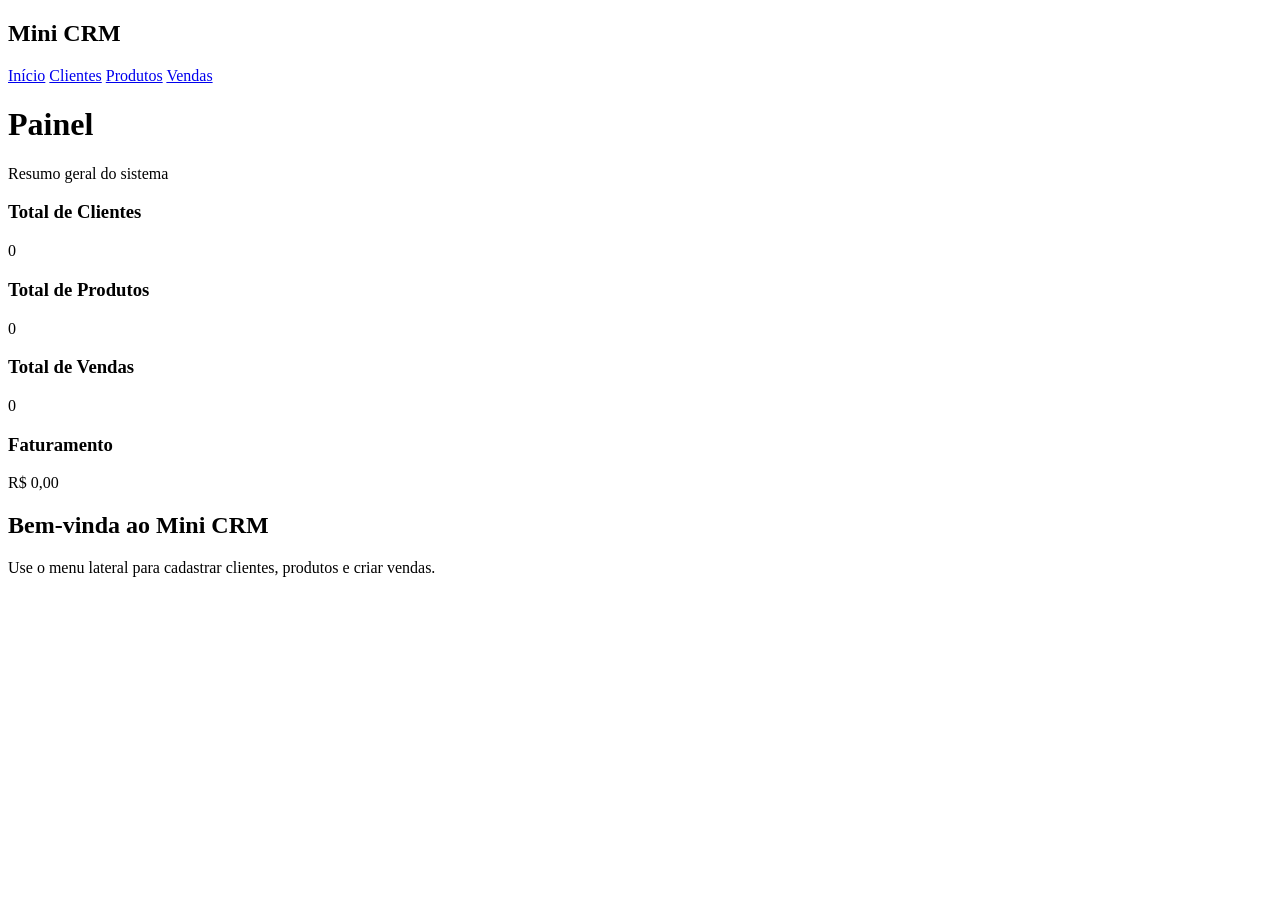
==== index.html @ 26406b60 "feat:Criação da primeira versão da index.html" ====
<!DOCTYPE html>
<html lang="pt-BR">
<head>
  <meta charset="UTF-8" />
  <meta name="viewport" content="width=device-width, initial-scale=1.0" />
  <title>Mini CRM</title>
  <link rel="stylesheet" href="style.css" />
</head>
<body>
  <div class="layout">
    <aside class="sidebar">
      <h2>Mini CRM</h2>
      <nav>
        <a href="index.html" class="active">Início</a>
        <a href="clientes.html">Clientes</a>
        <a href="produtos.html">Produtos</a>
        <a href="vendas.html">Vendas</a>
      </nav>
    </aside>

    <main class="content">
      <header class="page-header">
        <h1>Painel</h1>
        <p>Resumo geral do sistema</p>
      </header>

      <section class="cards-grid">
        <div class="card resumo">
          <h3>Total de Clientes</h3>
          <p id="totalClientes">0</p>
        </div>

        <div class="card resumo">
          <h3>Total de Produtos</h3>
          <p id="totalProdutos">0</p>
        </div>

        <div class="card resumo">
          <h3>Total de Vendas</h3>
          <p id="totalVendas">0</p>
        </div>

        <div class="card resumo">
          <h3>Faturamento</h3>
          <p id="faturamentoTotal">R$ 0,00</p>
        </div>
      </section>

      <section class="card">
        <h2>Bem-vinda ao Mini CRM</h2>
        <p>
          Use o menu lateral para cadastrar clientes, produtos e criar vendas.
        </p>
      </section>
    </main>
  </div>

  <script src="app.js"></script>
  <script>
    atualizarDashboard();
  </script>
</body>
</html>
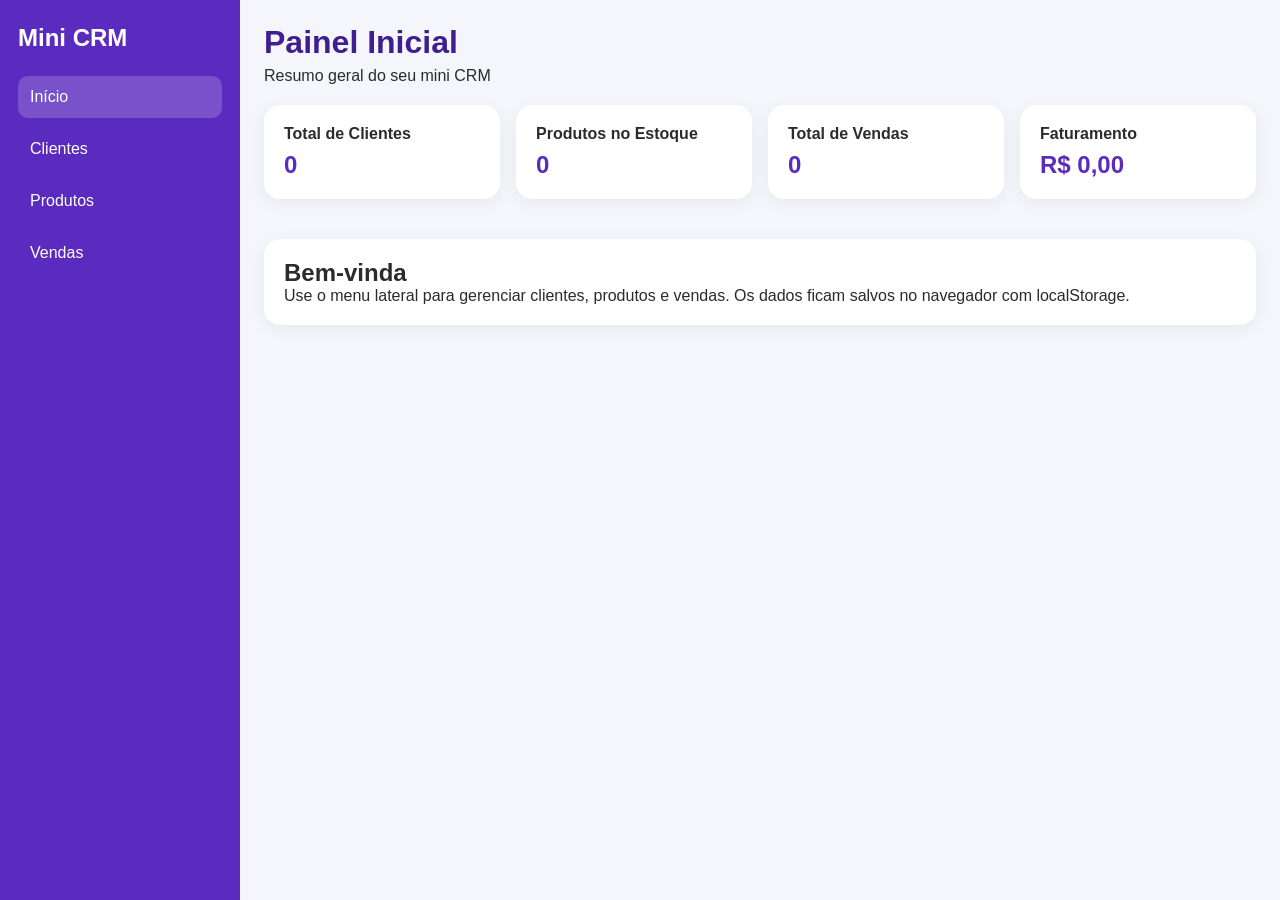
==== commit 11445c8e: "fix: limpa nos codigos html e feat: detalhamento do JAVA" ====
--- a/index.html
+++ b/index.html
@@ -1,10 +1,10 @@
 <!DOCTYPE html>
 <html lang="pt-BR">
 <head>
-  <meta charset="UTF-8" />
-  <meta name="viewport" content="width=device-width, initial-scale=1.0" />
-  <title>Mini CRM</title>
-  <link rel="stylesheet" href="style.css" />
+  <meta charset="UTF-8">
+  <meta name="viewport" content="width=device-width, initial-scale=1.0">
+  <title>Mini CRM - Início</title>
+  <link rel="stylesheet" href="style.css">
 </head>
 <body>
   <div class="layout">
@@ -20,8 +20,8 @@
 
     <main class="content">
       <header class="page-header">
-        <h1>Painel</h1>
-        <p>Resumo geral do sistema</p>
+        <h1>Painel Inicial</h1>
+        <p>Resumo geral do seu mini CRM</p>
       </header>
 
       <section class="cards-grid">
@@ -31,7 +31,7 @@
         </div>
 
         <div class="card resumo">
-          <h3>Total de Produtos</h3>
+          <h3>Produtos no Estoque</h3>
           <p id="totalProdutos">0</p>
         </div>
 
@@ -47,15 +47,16 @@
       </section>
 
       <section class="card">
-        <h2>Bem-vinda ao Mini CRM</h2>
+        <h2>Bem-vinda</h2>
         <p>
-          Use o menu lateral para cadastrar clientes, produtos e criar vendas.
+          Use o menu lateral para gerenciar clientes, produtos e vendas.
+          Os dados ficam salvos no navegador com localStorage.
         </p>
       </section>
     </main>
   </div>
 
-  <script src="app.js"></script>
+  <script src="javascript/app.js"></script>
   <script>
     atualizarDashboard();
   </script>
--- a/style.css
+++ b/style.css
@@ -0,0 +1,218 @@
+* {
+  margin: 0;
+  padding: 0;
+  box-sizing: border-box;
+  font-family: Arial, sans-serif;
+}
+
+body {
+  background: #f5f6fb;
+  color: #2b2b2b;
+}
+
+.layout {
+  display: flex;
+  min-height: 100vh;
+}
+
+.sidebar {
+  width: 240px;
+  background: #5b2bbf;
+  color: white;
+  padding: 24px 18px;
+}
+
+.sidebar h2 {
+  margin-bottom: 24px;
+}
+
+.sidebar nav {
+  display: flex;
+  flex-direction: column;
+  gap: 10px;
+}
+
+.sidebar nav a {
+  text-decoration: none;
+  color: white;
+  padding: 12px;
+  border-radius: 10px;
+  transition: 0.3s;
+}
+
+.sidebar nav a:hover,
+.sidebar nav a.active {
+  background: rgba(255, 255, 255, 0.18);
+}
+
+.content {
+  flex: 1;
+  padding: 24px;
+}
+
+.page-header {
+  margin-bottom: 20px;
+}
+
+.page-header h1 {
+  margin-bottom: 6px;
+  color: #3f1e8f;
+}
+
+.card {
+  background: white;
+  border-radius: 16px;
+  padding: 20px;
+  margin-bottom: 20px;
+  box-shadow: 0 4px 18px rgba(0, 0, 0, 0.06);
+}
+
+.cards-grid {
+  display: grid;
+  grid-template-columns: repeat(4, 1fr);
+  gap: 16px;
+  margin-bottom: 20px;
+}
+
+.resumo h3 {
+  font-size: 16px;
+  margin-bottom: 8px;
+}
+
+.resumo p {
+  font-size: 24px;
+  font-weight: bold;
+  color: #5b2bbf;
+}
+
+.grid-2 {
+  display: grid;
+  grid-template-columns: repeat(2, 1fr);
+  gap: 16px;
+}
+
+.field {
+  display: flex;
+  flex-direction: column;
+  margin-bottom: 16px;
+}
+
+.field label {
+  margin-bottom: 6px;
+  font-weight: bold;
+}
+
+.field input,
+.field select,
+.field textarea {
+  padding: 12px;
+  border: 1px solid #d6d6e7;
+  border-radius: 10px;
+  font-size: 15px;
+}
+
+.actions {
+  display: flex;
+  gap: 10px;
+  flex-wrap: wrap;
+}
+
+.btn {
+  border: none;
+  padding: 12px 16px;
+  border-radius: 10px;
+  cursor: pointer;
+  background: #e5e7ef;
+  font-weight: bold;
+}
+
+.btn.primary {
+  background: #5b2bbf;
+  color: white;
+}
+
+.btn.edit {
+  background: #1f8b4c;
+  color: white;
+}
+
+.btn.delete {
+  background: #d83b3b;
+  color: white;
+}
+
+.btn.pdf {
+  background: #0d6efd;
+  color: white;
+}
+
+.list-top {
+  display: flex;
+  justify-content: space-between;
+  align-items: center;
+  gap: 12px;
+  margin-bottom: 16px;
+  flex-wrap: wrap;
+}
+
+.list-top input {
+  padding: 12px;
+  border: 1px solid #d6d6e7;
+  border-radius: 10px;
+  min-width: 240px;
+}
+
+.item-card {
+  border: 1px solid #ececf5;
+  border-left: 6px solid #5b2bbf;
+  border-radius: 12px;
+  padding: 16px;
+  margin-bottom: 12px;
+  background: #fafaff;
+}
+
+.item-card h3 {
+  margin-bottom: 10px;
+  color: #3f1e8f;
+}
+
+.item-card p {
+  margin-bottom: 6px;
+}
+
+.item-actions {
+  display: flex;
+  gap: 10px;
+  margin-top: 12px;
+  flex-wrap: wrap;
+}
+
+.empty {
+  text-align: center;
+  color: #666;
+  padding: 20px;
+}
+
+@media (max-width: 980px) {
+  .cards-grid {
+    grid-template-columns: repeat(2, 1fr);
+  }
+
+  .grid-2 {
+    grid-template-columns: 1fr;
+  }
+}
+
+@media (max-width: 768px) {
+  .layout {
+    flex-direction: column;
+  }
+
+  .sidebar {
+    width: 100%;
+  }
+
+  .cards-grid {
+    grid-template-columns: 1fr;
+  }
+}
